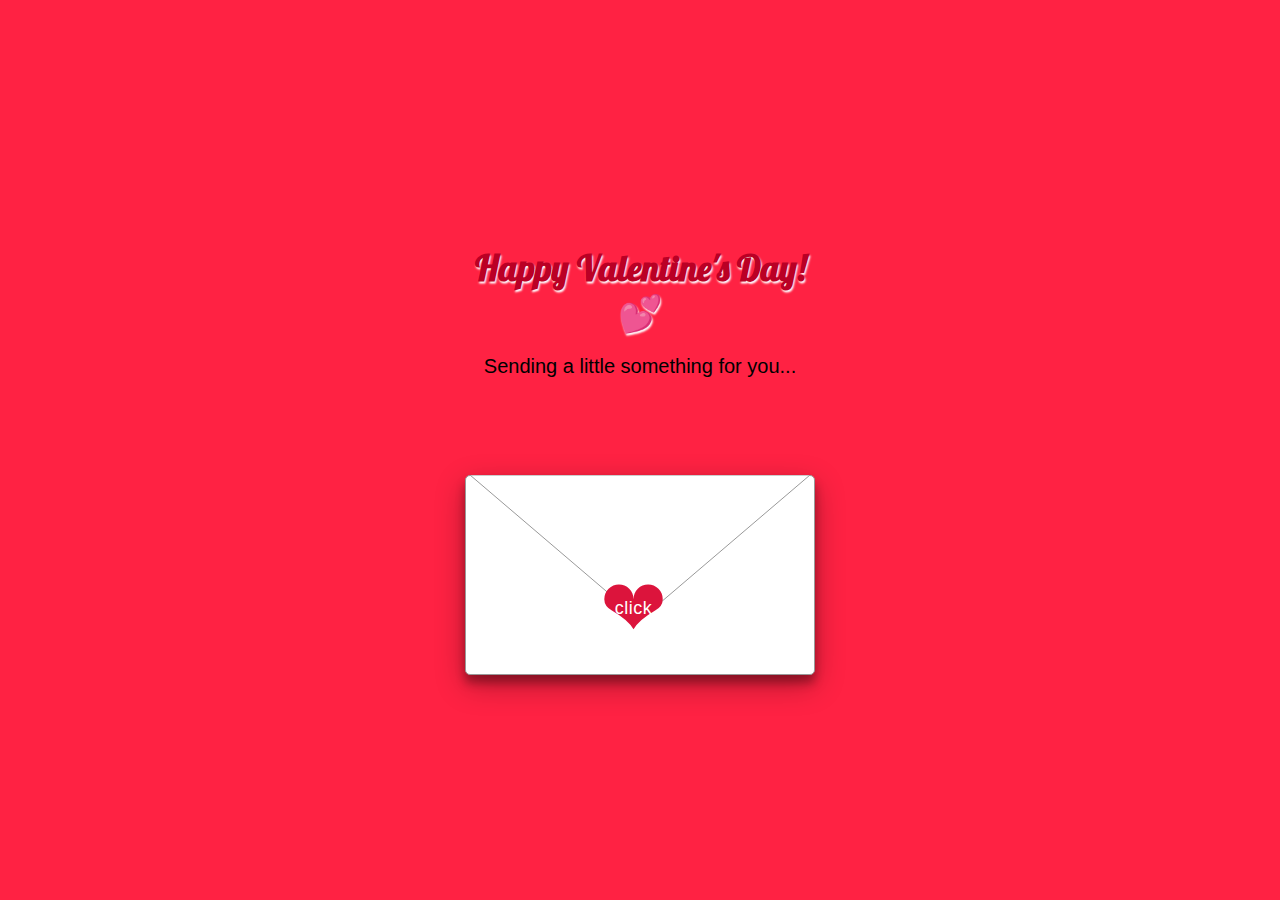
==== index.html @ 62cb4475 "Add files via upload" ====
<!DOCTYPE html>
<html lang="en" >
<head>
  <meta charset="UTF-8">
  <title>For You</title>
  <link rel="icon" type="image/png" href="css/flower.png">
  <link href="https://cdn.jsdelivr.net/npm/remixicon@2.5.0/fonts/remixicon.css" rel="stylesheet"><link rel="stylesheet" href="./style.css">
  
  <style>
    a:link { 
  text-decoration: none; 
  } 
  #myAnchor {
  pointer-events: none;
}
  </style>
</head>
<body>
<!-- partial:index.partial.html -->
<body>
  <article>
    <div class="envelope-container">
      <div class="message message-1" id="message-1">
        <h1>Happy Valentine's Day!💕</h1>
        <p>Sending a little something for you...</p>
      </div>
      <div class="message message-2" id="message-2">
        <h2>Poke Me!👇🏻</h2><br>
        
        
      </div>
      <button class="close-btn" id="close-btn" onclick="toggleEnvelope()">close envelope</button>
      <button class="heart-btn" id="heart-btn" onclick="toggleEnvelope()">&#10084;
        <span class="heart-btn-text">click</span>
      </button>
      <div class="envelope-flap">
        <svg class="inner">
          <polygon class="inner-polygon" id="inner-polygon" points="5,0 345,0 175,145" ></polygon>
        </svg>
        <svg class="outer" id="outer">
          <polygon class="outer-polygon" points="5,150 345,150 175,0"></polygon>
        </svg>
        <div class="floating-hearts">
          <div class="hearts-row row-10">
            <div>
              <a href="for_you.html" id="myAnchor"><i class=""><img class="gif" alt="gif" src="https://media.giphy.com/media/FTGah7Mx3ss04PcasF/giphy.gif" width="270" height="200"/></i></a>
            </div>
          </div>
          <div class="hearts-row row-3">
            <div><i class="ri-heart-fill"></i></div>
            <div><i class="ri-heart-fill"></i></div>
            <div><i class="ri-heart-fill"></i></div>
            <div><i class="ri-heart-fill"></i></div>
            <div><i class="ri-heart-fill"></i></div>
          </div>
          <div class="hearts-row row-2">
            <div><i class="ri-heart-fill"></i></div>
            <div><i class="ri-heart-fill"></i></div>
            <div><i class="ri-heart-fill"></i></div>
          </div>
          <div class="hearts-row row-1">
            <div><i class="ri-heart-fill"></i></div>
          </div>
        </div>
      </div>
      <div class="envelope-base"></div>
    </div>
  </article>  
</body>
<!-- partial -->
  <script  src="./script.js"></script>

</body>
</html>
---- style.css ----
@import url('https://fonts.googleapis.com/css2?family=Lobster&display=swap');

/* RESET */
* {
  margin: 0;
  padding: 0;
  box-sizing: border-box;
}
:root {
  /* COLORS */
  --red-dk: #BA0025;
  --red-md: #DC143C;
  --pink-dk: #EB0674;
  --pink-lt: #ff2243;
  --purple-dk: #98006A;
  --purple-md: #fc0a3f;
  
  --neutral-dk: #333;
  --neutral-md: #999;
  --neutral-mdlt: lightgray;
  --neutral-lt: #fff;
  /* FONT */
  --font-sans: "Poppins", sans-serif;
  --font-display: "Lobster", sans-serif;
}

/* MAIN STYLES */
body {
  background: var(--pink-lt); 
  font-family: var(--font-sans);
}
p {
  font-size: 20px;
  margin: 20px 0;
}
h1 {
  font-family: var(--font-display);
  font-size: 36px;
  color: var(--red-dk);
  text-shadow: 1px 2px 2px white;
}
h2{
  font-family: var(--font-display);
  font-size: 34px;
  color: var(--red-dk);
  text-shadow: 1px 2px 2px white;
}
button {
  background: transparent;
  border: none;
  font-family: var(--font-sans);
  cursor: pointer;
}
/* this article is used to center the component within the viewport */
article {
  display: flex;
  align-items: center;
  justify-content: center;
  height: 100vh;
  width: 100%;
}

/* MESSAGES */
.message {
  text-align: center;
  margin-top: 20px;
}
.message-2 {
  display: none;
}

/* ENVELOPE */

/* envelope-container contains all elements of the featured component (you can think of it like your canvas area) */
.envelope-container {
  position: relative; /* needed to allow for positioning some elements as absolute within the container */
  height: 450px;
  width: 350px;
}
.envelope-base {
  position: absolute;
  bottom: 0;
  height: 200px;
  width: 100%;
  border: 1px solid var(--neutral-md);
  border-radius: 5px;
  background: var(--neutral-lt);
  box-shadow: 0px 10px 30px rgba(0,0,0,.3), 0px 8px 10px rgba(0,0,0,.3);
  z-index: 1;
}
.envelope-flap {
  position: absolute;
  bottom: 50px;
  height: 300px;
  width: 100%;
  z-index: 10;
}
.inner {
  position: absolute;
  bottom: 0;
  left: 0;
  height: 50%;
  width: 100%;
}
.inner-polygon {
  fill: var(--neutral-lt); 
  stroke: var(--neutral-md); 
  stroke-width: 1;
}
.inner-open {
  fill: var(--neutral-mdlt);
}
.outer {
  position: absolute;
  bottom: 0;
  left: 0;
  width: 100%;
  height: 100%;
  opacity: 0;
  overflow: hidden;
}
.outer-polygon {
  fill: var(--neutral-lt); 
  stroke: var(--neutral-md); 
  stroke-width: 1;
}
.outer-open {
  opacity: 1;
}

/* HEART BUTTON */
.heart-btn {
  position: absolute;
  display: flex;
  align-items: center;
  justify-content: center;
  bottom: 20px;
  left: 135px;
  color: var(--red-md);
  font-size: 80px;
  z-index: 1000;
}
.heart-btn:hover {
  color: var(--purple-dk);
}
.heart-btn-text {
  position: absolute;
  font-size: 18px;
  letter-spacing: .5px;
  color: var(--neutral-lt);
  z-index: 1000;
}
/* CLOSE BUTTON */
.close-btn {
  position: absolute;
  bottom: 10px;
  left: 10px;
  color: var(--neutral-dk);
  background: var(--pink-lt);
  border: none;
  border-radius: 5px;
  padding: 8px 16px;
  box-shadow: 0px 2px 6px rgba(0,0,0,.2);
  font-size: 10px;
  text-transform: uppercase;
  letter-spacing: 1px;
  display: none;
  z-index:10000;
}
.close-btn:hover {
  color: var(--neutral-lt);
  background: var(--red-md);
  box-shadow: 0px 2px 4px rgba(0,0,0,.1);
}

/* REUSABLE TOGGLE CLASSES */
.hide {
  display: none;
}
.show {
  display: block;
}

/* FLOATING HEARTS */
.floating-hearts {
  position: absolute;
  display: flex;
  flex-direction: column;
  align-items: center;
  justify-content: center;
  width: 100%;
}
.ri-heart-fill {
  font-size: 22px;
}
.hearts-row {
  display: flex;   
  justify-content: center;
  gap: 10px;
  width: 100%;
  opacity: 0;
}
.animated {
  animation-name: launch;
  animation-iteration-count: 1;
  animation-duration: 3s;
  animation-fill-mode: forwards;
}

@keyframes launch {
  0% {
    opacity: 0;
  }
  100% {
    opacity: 1;
  }
}
.row-1 {
  color: var(--red-dk);
}
.row-2 {
  color: var(--red-md);
  animation-delay: 300ms;
}
.row-3 {
  color: var(--pink-dk);
  animation-delay: 600ms;
}
.row-4 {
  color: var(--purple-md);
   animation-delay: 900ms;
}
.row-5 {
  color: var(--purple-dk);
  animation-delay: 1200ms;
}
.row-6 {
  color: var(--purple-md);
  animation-delay: 1500ms;
  justify-content: flex-end;
  padding-right: 50px;
}
.row-7 {
  color: var(--pink-dk);
  animation-delay: 1800ms;  
  justify-content: flex-end;
  padding-right: 36px;
}
.row-8 {
  color: var(--red-md);
  animation-delay: 2100ms;
  justify-content: flex-end;
  padding-right: 20px;
}
.row-9 {
  color: var(--red-dk);
  animation-delay: 2400ms;
  justify-content: flex-end;
  padding-right: 10px;
}
.row-10 {
  color: var(--red-dk);
  animation-delay: 2400ms;
  justify-content: flex-end;
  padding-right: 20px;
}
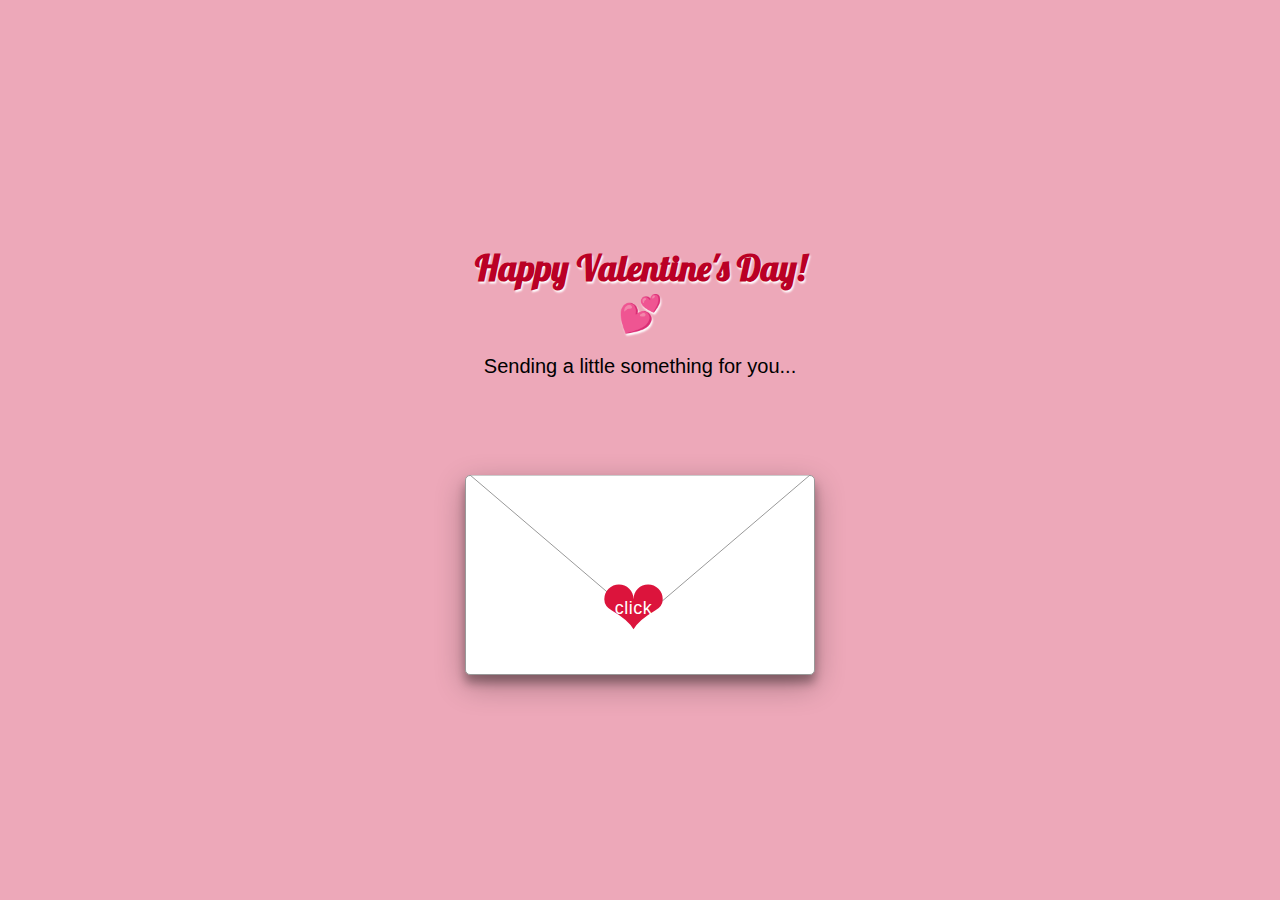
==== commit de8cc621: "Update index.html" ====
--- a/index.html
+++ b/index.html
@@ -2,7 +2,7 @@
 <html lang="en" >
 <head>
   <meta charset="UTF-8">
-  <title>For You</title>
+  <title>Letter For You</title>
   <link rel="icon" type="image/png" href="css/flower.png">
   <link href="https://cdn.jsdelivr.net/npm/remixicon@2.5.0/fonts/remixicon.css" rel="stylesheet"><link rel="stylesheet" href="./style.css">
   
--- a/style.css
+++ b/style.css
@@ -11,9 +11,9 @@
   --red-dk: #BA0025;
   --red-md: #DC143C;
   --pink-dk: #EB0674;
-  --pink-lt: #ff2243;
+  --pink-lt: #eda8b9;
   --purple-dk: #98006A;
-  --purple-md: #fc0a3f;
+  --purple-md: #cc518b;
   
   --neutral-dk: #333;
   --neutral-md: #999;
@@ -263,4 +263,4 @@
   animation-delay: 2400ms;
   justify-content: flex-end;
   padding-right: 20px;
-}+}
